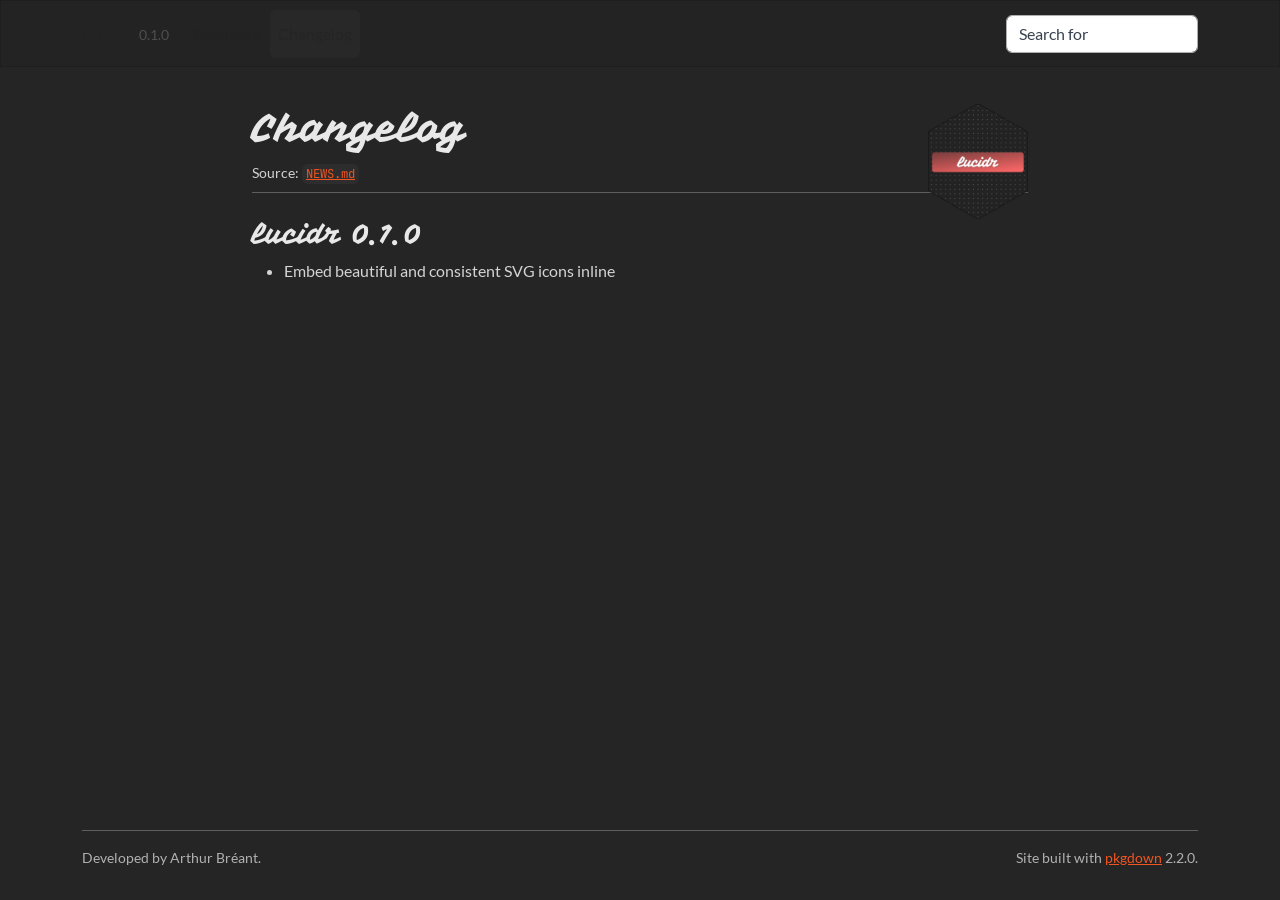
==== news/index.html @ e10d3c2a "Deploying to gh-pages from @ hyperverse-r/lucidr@a0849565ec38c1c489f0fab11efecaac413fd4c8 🚀" ====
<!DOCTYPE html>
<!-- Generated by pkgdown: do not edit by hand --><html lang="en"><head><meta http-equiv="Content-Type" content="text/html; charset=UTF-8"><meta charset="utf-8"><meta http-equiv="X-UA-Compatible" content="IE=edge"><meta name="viewport" content="width=device-width, initial-scale=1, shrink-to-fit=no"><title>Changelog • lucidr</title><script src="../deps/jquery-3.6.0/jquery-3.6.0.min.js"></script><meta name="viewport" content="width=device-width, initial-scale=1, shrink-to-fit=no"><link href="../deps/bootstrap-5.3.1/bootstrap.min.css" rel="stylesheet"><script src="../deps/bootstrap-5.3.1/bootstrap.bundle.min.js"></script><link href="../deps/Lato-0.4.10/font.css" rel="stylesheet"><link href="../deps/JetBrains_Mono-0.4.10/font.css" rel="stylesheet"><link href="../deps/Vampiro_One-0.4.10/font.css" rel="stylesheet"><link href="../deps/font-awesome-6.5.2/css/all.min.css" rel="stylesheet"><link href="../deps/font-awesome-6.5.2/css/v4-shims.min.css" rel="stylesheet"><script src="../deps/headroom-0.11.0/headroom.min.js"></script><script src="../deps/headroom-0.11.0/jQuery.headroom.min.js"></script><script src="../deps/bootstrap-toc-1.0.1/bootstrap-toc.min.js"></script><script src="../deps/clipboard.js-2.0.11/clipboard.min.js"></script><script src="../deps/search-1.0.0/autocomplete.jquery.min.js"></script><script src="../deps/search-1.0.0/fuse.min.js"></script><script src="../deps/search-1.0.0/mark.min.js"></script><!-- pkgdown --><script src="../pkgdown.js"></script><link href="../extra.css" rel="stylesheet"><meta property="og:title" content="Changelog"><meta property="og:image" content="https://hyperverse-r.github.io/lucidr/logo.png"></head><body>
    <a href="#main" class="visually-hidden-focusable">Skip to contents</a>


    <nav class="navbar navbar-expand-lg fixed-top bg-primary" data-bs-theme="dark" aria-label="Site navigation"><div class="container">

    <a class="navbar-brand me-2" href="../index.html">lucidr</a>

    <small class="nav-text text-muted me-auto" data-bs-toggle="tooltip" data-bs-placement="bottom" title="Released version">0.1.0</small>


    <button class="navbar-toggler" type="button" data-bs-toggle="collapse" data-bs-target="#navbar" aria-controls="navbar" aria-expanded="false" aria-label="Toggle navigation">
      <span class="navbar-toggler-icon"></span>
    </button>

    <div id="navbar" class="collapse navbar-collapse ms-3">
      <ul class="navbar-nav me-auto"><li class="nav-item"><a class="nav-link" href="../reference/index.html">Reference</a></li>
<li class="active nav-item"><a class="nav-link" href="../news/index.html">Changelog</a></li>
      </ul><ul class="navbar-nav"><li class="nav-item"><form class="form-inline" role="search">
 <input class="form-control" type="search" name="search-input" id="search-input" autocomplete="off" aria-label="Search site" placeholder="Search for" data-search-index="../search.json"></form></li>
      </ul></div>


  </div>
</nav><div class="container template-news">
<div class="row">
  <main id="main" class="col-md-9"><div class="page-header">
      <img src="../logo.png" class="logo" alt=""><h1>Changelog</h1>
      <small>Source: <a href="https://github.com/hyperverse-r/lucidr/blob/main/NEWS.md" class="external-link"><code>NEWS.md</code></a></small>
    </div>

    <div class="section level2">
<h2 class="pkg-version" data-toc-text="0.1.0" id="lucidr-010">lucidr 0.1.0<a class="anchor" aria-label="anchor" href="#lucidr-010"></a></h2>
<ul><li>Embed beautiful and consistent SVG icons inline</li>
</ul></div>
  </main></div>


    <footer><div class="pkgdown-footer-left">
  <p>Developed by Arthur Bréant.</p>
</div>

<div class="pkgdown-footer-right">
  <p>Site built with <a href="https://pkgdown.r-lib.org/" class="external-link">pkgdown</a> 2.2.0.</p>
</div>

    </footer></div>





  </body></html>
---- deps/Lato-0.4.10/font.css ----
/* latin-ext */
@font-face {
  font-family: 'Lato';
  font-style: normal;
  font-weight: 400;
  font-display: swap;
  src: url(S6uyw4BMUTPHjxAwXjeu.woff2) format('woff2');
  unicode-range: U+0100-02BA, U+02BD-02C5, U+02C7-02CC, U+02CE-02D7, U+02DD-02FF, U+0304, U+0308, U+0329, U+1D00-1DBF, U+1E00-1E9F, U+1EF2-1EFF, U+2020, U+20A0-20AB, U+20AD-20C0, U+2113, U+2C60-2C7F, U+A720-A7FF;
}
/* latin */
@font-face {
  font-family: 'Lato';
  font-style: normal;
  font-weight: 400;
  font-display: swap;
  src: url(S6uyw4BMUTPHjx4wXg.woff2) format('woff2');
  unicode-range: U+0000-00FF, U+0131, U+0152-0153, U+02BB-02BC, U+02C6, U+02DA, U+02DC, U+0304, U+0308, U+0329, U+2000-206F, U+20AC, U+2122, U+2191, U+2193, U+2212, U+2215, U+FEFF, U+FFFD;
}
---- deps/JetBrains_Mono-0.4.10/font.css ----
/* cyrillic-ext */
@font-face {
  font-family: 'JetBrains Mono';
  font-style: normal;
  font-weight: 400;
  font-display: swap;
  src: url(tDbY2o-flEEny0FZhsfKu5WU4zr3E_BX0PnT8RD8yKxTN1OVgaY.woff2) format('woff2');
  unicode-range: U+0460-052F, U+1C80-1C8A, U+20B4, U+2DE0-2DFF, U+A640-A69F, U+FE2E-FE2F;
}
/* cyrillic */
@font-face {
  font-family: 'JetBrains Mono';
  font-style: normal;
  font-weight: 400;
  font-display: swap;
  src: url(tDbY2o-flEEny0FZhsfKu5WU4zr3E_BX0PnT8RD8yKxTPlOVgaY.woff2) format('woff2');
  unicode-range: U+0301, U+0400-045F, U+0490-0491, U+04B0-04B1, U+2116;
}
/* greek */
@font-face {
  font-family: 'JetBrains Mono';
  font-style: normal;
  font-weight: 400;
  font-display: swap;
  src: url(tDbY2o-flEEny0FZhsfKu5WU4zr3E_BX0PnT8RD8yKxTOVOVgaY.woff2) format('woff2');
  unicode-range: U+0370-0377, U+037A-037F, U+0384-038A, U+038C, U+038E-03A1, U+03A3-03FF;
}
/* vietnamese */
@font-face {
  font-family: 'JetBrains Mono';
  font-style: normal;
  font-weight: 400;
  font-display: swap;
  src: url(tDbY2o-flEEny0FZhsfKu5WU4zr3E_BX0PnT8RD8yKxTNVOVgaY.woff2) format('woff2');
  unicode-range: U+0102-0103, U+0110-0111, U+0128-0129, U+0168-0169, U+01A0-01A1, U+01AF-01B0, U+0300-0301, U+0303-0304, U+0308-0309, U+0323, U+0329, U+1EA0-1EF9, U+20AB;
}
/* latin-ext */
@font-face {
  font-family: 'JetBrains Mono';
  font-style: normal;
  font-weight: 400;
  font-display: swap;
  src: url(tDbY2o-flEEny0FZhsfKu5WU4zr3E_BX0PnT8RD8yKxTNFOVgaY.woff2) format('woff2');
  unicode-range: U+0100-02BA, U+02BD-02C5, U+02C7-02CC, U+02CE-02D7, U+02DD-02FF, U+0304, U+0308, U+0329, U+1D00-1DBF, U+1E00-1E9F, U+1EF2-1EFF, U+2020, U+20A0-20AB, U+20AD-20C0, U+2113, U+2C60-2C7F, U+A720-A7FF;
}
/* latin */
@font-face {
  font-family: 'JetBrains Mono';
  font-style: normal;
  font-weight: 400;
  font-display: swap;
  src: url(tDbY2o-flEEny0FZhsfKu5WU4zr3E_BX0PnT8RD8yKxTOlOV.woff2) format('woff2');
  unicode-range: U+0000-00FF, U+0131, U+0152-0153, U+02BB-02BC, U+02C6, U+02DA, U+02DC, U+0304, U+0308, U+0329, U+2000-206F, U+20AC, U+2122, U+2191, U+2193, U+2212, U+2215, U+FEFF, U+FFFD;
}
---- deps/Vampiro_One-0.4.10/font.css ----
/* latin-ext */
@font-face {
  font-family: 'Vampiro One';
  font-style: normal;
  font-weight: 400;
  font-display: swap;
  src: url(gokqH6DoDl5yXvJytFsdLnquuPl4og.woff2) format('woff2');
  unicode-range: U+0100-02BA, U+02BD-02C5, U+02C7-02CC, U+02CE-02D7, U+02DD-02FF, U+0304, U+0308, U+0329, U+1D00-1DBF, U+1E00-1E9F, U+1EF2-1EFF, U+2020, U+20A0-20AB, U+20AD-20C0, U+2113, U+2C60-2C7F, U+A720-A7FF;
}
/* latin */
@font-face {
  font-family: 'Vampiro One';
  font-style: normal;
  font-weight: 400;
  font-display: swap;
  src: url(gokqH6DoDl5yXvJytFsdLnqguPk.woff2) format('woff2');
  unicode-range: U+0000-00FF, U+0131, U+0152-0153, U+02BB-02BC, U+02C6, U+02DA, U+02DC, U+0304, U+0308, U+0329, U+2000-206F, U+20AC, U+2122, U+2191, U+2193, U+2212, U+2215, U+FEFF, U+FFFD;
}
---- deps/font-awesome-6.5.2/css/v4-shims.min.css ----
/*!
 * Font Awesome Free 6.5.2 by @fontawesome - https://fontawesome.com
 * License - https://fontawesome.com/license/free (Icons: CC BY 4.0, Fonts: SIL OFL 1.1, Code: MIT License)
 * Copyright 2024 Fonticons, Inc.
 */
.fa.fa-glass:before{content:"\f000"}.fa.fa-envelope-o{font-family:"Font Awesome 6 Free";font-weight:400}.fa.fa-envelope-o:before{content:"\f0e0"}.fa.fa-star-o{font-family:"Font Awesome 6 Free";font-weight:400}.fa.fa-star-o:before{content:"\f005"}.fa.fa-close:before,.fa.fa-remove:before{content:"\f00d"}.fa.fa-gear:before{content:"\f013"}.fa.fa-trash-o{font-family:"Font Awesome 6 Free";font-weight:400}.fa.fa-trash-o:before{content:"\f2ed"}.fa.fa-home:before{content:"\f015"}.fa.fa-file-o{font-family:"Font Awesome 6 Free";font-weight:400}.fa.fa-file-o:before{content:"\f15b"}.fa.fa-clock-o{font-family:"Font Awesome 6 Free";font-weight:400}.fa.fa-clock-o:before{content:"\f017"}.fa.fa-arrow-circle-o-down{font-family:"Font Awesome 6 Free";font-weight:400}.fa.fa-arrow-circle-o-down:before{content:"\f358"}.fa.fa-arrow-circle-o-up{font-family:"Font Awesome 6 Free";font-weight:400}.fa.fa-arrow-circle-o-up:before{content:"\f35b"}.fa.fa-play-circle-o{font-family:"Font Awesome 6 Free";font-weight:400}.fa.fa-play-circle-o:before{content:"\f144"}.fa.fa-repeat:before,.fa.fa-rotate-right:before{content:"\f01e"}.fa.fa-refresh:before{content:"\f021"}.fa.fa-list-alt{font-family:"Font Awesome 6 Free";font-weight:400}.fa.fa-list-alt:before{content:"\f022"}.fa.fa-dedent:before{content:"\f03b"}.fa.fa-video-camera:before{content:"\f03d"}.fa.fa-picture-o{font-family:"Font Awesome 6 Free";font-weight:400}.fa.fa-picture-o:before{content:"\f03e"}.fa.fa-photo{font-family:"Font Awesome 6 Free";font-weight:400}.fa.fa-photo:before{content:"\f03e"}.fa.fa-image{font-family:"Font Awesome 6 Free";font-weight:400}.fa.fa-image:before{content:"\f03e"}.fa.fa-map-marker:before{content:"\f3c5"}.fa.fa-pencil-square-o{font-family:"Font Awesome 6 Free";font-weight:400}.fa.fa-pencil-square-o:before{content:"\f044"}.fa.fa-edit{font-family:"Font Awesome 6 Free";font-weight:400}.fa.fa-edit:before{content:"\f044"}.fa.fa-share-square-o:before{content:"\f14d"}.fa.fa-check-square-o{font-family:"Font Awesome 6 Free";font-weight:400}.fa.fa-check-square-o:before{content:"\f14a"}.fa.fa-arrows:before{content:"\f0b2"}.fa.fa-times-circle-o{font-family:"Font Awesome 6 Free";font-weight:400}.fa.fa-times-circle-o:before{content:"\f057"}.fa.fa-check-circle-o{font-family:"Font Awesome 6 Free";font-weight:400}.fa.fa-check-circle-o:before{content:"\f058"}.fa.fa-mail-forward:before{content:"\f064"}.fa.fa-expand:before{content:"\f424"}.fa.fa-compress:before{content:"\f422"}.fa.fa-eye,.fa.fa-eye-slash{font-family:"Font Awesome 6 Free";font-weight:400}.fa.fa-warning:before{content:"\f071"}.fa.fa-calendar:before{content:"\f073"}.fa.fa-arrows-v:before{content:"\f338"}.fa.fa-arrows-h:before{content:"\f337"}.fa.fa-bar-chart-o:before,.fa.fa-bar-chart:before{content:"\e0e3"}.fa.fa-twitter-square{font-family:"Font Awesome 6 Brands";font-weight:400}.fa.fa-twitter-square:before{content:"\f081"}.fa.fa-facebook-square{font-family:"Font Awesome 6 Brands";font-weight:400}.fa.fa-facebook-square:before{content:"\f082"}.fa.fa-gears:before{content:"\f085"}.fa.fa-thumbs-o-up{font-family:"Font Awesome 6 Free";font-weight:400}.fa.fa-thumbs-o-up:before{content:"\f164"}.fa.fa-thumbs-o-down{font-family:"Font Awesome 6 Free";font-weight:400}.fa.fa-thumbs-o-down:before{content:"\f165"}.fa.fa-heart-o{font-family:"Font Awesome 6 Free";font-weight:400}.fa.fa-heart-o:before{content:"\f004"}.fa.fa-sign-out:before{content:"\f2f5"}.fa.fa-linkedin-square{font-family:"Font Awesome 6 Brands";font-weight:400}.fa.fa-linkedin-square:before{content:"\f08c"}.fa.fa-thumb-tack:before{content:"\f08d"}.fa.fa-external-link:before{content:"\f35d"}.fa.fa-sign-in:before{content:"\f2f6"}.fa.fa-github-square{font-family:"Font Awesome 6 Brands";font-weight:400}.fa.fa-github-square:before{content:"\f092"}.fa.fa-lemon-o{font-family:"Font Awesome 6 Free";font-weight:400}.fa.fa-lemon-o:before{content:"\f094"}.fa.fa-square-o{font-family:"Font Awesome 6 Free";font-weight:400}.fa.fa-square-o:before{content:"\f0c8"}.fa.fa-bookmark-o{font-family:"Font Awesome 6 Free";font-weight:400}.fa.fa-bookmark-o:before{content:"\f02e"}.fa.fa-facebook,.fa.fa-twitter{font-family:"Font Awesome 6 Brands";font-weight:400}.fa.fa-facebook:before{content:"\f39e"}.fa.fa-facebook-f{font-family:"Font Awesome 6 Brands";font-weight:400}.fa.fa-facebook-f:before{content:"\f39e"}.fa.fa-github{font-family:"Font Awesome 6 Brands";font-weight:400}.fa.fa-credit-card{font-family:"Font Awesome 6 Free";font-weight:400}.fa.fa-feed:before{content:"\f09e"}.fa.fa-hdd-o{font-family:"Font Awesome 6 Free";font-weight:400}.fa.fa-hdd-o:before{content:"\f0a0"}.fa.fa-hand-o-right{font-family:"Font Awesome 6 Free";font-weight:400}.fa.fa-hand-o-right:before{content:"\f0a4"}.fa.fa-hand-o-left{font-family:"Font Awesome 6 Free";font-weight:400}.fa.fa-hand-o-left:before{content:"\f0a5"}.fa.fa-hand-o-up{font-family:"Font Awesome 6 Free";font-weight:400}.fa.fa-hand-o-up:before{content:"\f0a6"}.fa.fa-hand-o-down{font-family:"Font Awesome 6 Free";font-weight:400}.fa.fa-hand-o-down:before{content:"\f0a7"}.fa.fa-globe:before{content:"\f57d"}.fa.fa-tasks:before{content:"\f828"}.fa.fa-arrows-alt:before{content:"\f31e"}.fa.fa-group:before{content:"\f0c0"}.fa.fa-chain:before{content:"\f0c1"}.fa.fa-cut:before{content:"\f0c4"}.fa.fa-files-o{font-family:"Font Awesome 6 Free";font-weight:400}.fa.fa-files-o:before{content:"\f0c5"}.fa.fa-floppy-o{font-family:"Font Awesome 6 Free";font-weight:400}.fa.fa-floppy-o:before{content:"\f0c7"}.fa.fa-save{font-family:"Font Awesome 6 Free";font-weight:400}.fa.fa-save:before{content:"\f0c7"}.fa.fa-navicon:before,.fa.fa-reorder:before{content:"\f0c9"}.fa.fa-magic:before{content:"\e2ca"}.fa.fa-pinterest,.fa.fa-pinterest-square{font-family:"Font Awesome 6 Brands";font-weight:400}.fa.fa-pinterest-square:before{content:"\f0d3"}.fa.fa-google-plus-square{font-family:"Font Awesome 6 Brands";font-weight:400}.fa.fa-google-plus-square:before{content:"\f0d4"}.fa.fa-google-plus{font-family:"Font Awesome 6 Brands";font-weight:400}.fa.fa-google-plus:before{content:"\f0d5"}.fa.fa-money:before{content:"\f3d1"}.fa.fa-unsorted:before{content:"\f0dc"}.fa.fa-sort-desc:before{content:"\f0dd"}.fa.fa-sort-asc:before{content:"\f0de"}.fa.fa-linkedin{font-family:"Font Awesome 6 Brands";font-weight:400}.fa.fa-linkedin:before{content:"\f0e1"}.fa.fa-rotate-left:before{content:"\f0e2"}.fa.fa-legal:before{content:"\f0e3"}.fa.fa-dashboard:before,.fa.fa-tachometer:before{content:"\f625"}.fa.fa-comment-o{font-family:"Font Awesome 6 Free";font-weight:400}.fa.fa-comment-o:before{content:"\f075"}.fa.fa-comments-o{font-family:"Font Awesome 6 Free";font-weight:400}.fa.fa-comments-o:before{content:"\f086"}.fa.fa-flash:before{content:"\f0e7"}.fa.fa-clipboard:before{content:"\f0ea"}.fa.fa-lightbulb-o{font-family:"Font Awesome 6 Free";font-weight:400}.fa.fa-lightbulb-o:before{content:"\f0eb"}.fa.fa-exchange:before{content:"\f362"}.fa.fa-cloud-download:before{content:"\f0ed"}.fa.fa-cloud-upload:before{content:"\f0ee"}.fa.fa-bell-o{font-family:"Font Awesome 6 Free";font-weight:400}.fa.fa-bell-o:before{content:"\f0f3"}.fa.fa-cutlery:before{content:"\f2e7"}.fa.fa-file-text-o{font-family:"Font Awesome 6 Free";font-weight:400}.fa.fa-file-text-o:before{content:"\f15c"}.fa.fa-building-o{font-family:"Font Awesome 6 Free";font-weight:400}.fa.fa-building-o:before{content:"\f1ad"}.fa.fa-hospital-o{font-family:"Font Awesome 6 Free";font-weight:400}.fa.fa-hospital-o:before{content:"\f0f8"}.fa.fa-tablet:before{content:"\f3fa"}.fa.fa-mobile-phone:before,.fa.fa-mobile:before{content:"\f3cd"}.fa.fa-circle-o{font-family:"Font Awesome 6 Free";font-weight:400}.fa.fa-circle-o:before{content:"\f111"}.fa.fa-mail-reply:before{content:"\f3e5"}.fa.fa-github-alt{font-family:"Font Awesome 6 Brands";font-weight:400}.fa.fa-folder-o{font-family:"Font Awesome 6 Free";font-weight:400}.fa.fa-folder-o:before{content:"\f07b"}.fa.fa-folder-open-o{font-family:"Font Awesome 6 Free";font-weight:400}.fa.fa-folder-open-o:before{content:"\f07c"}.fa.fa-smile-o{font-family:"Font Awesome 6 Free";font-weight:400}.fa.fa-smile-o:before{content:"\f118"}.fa.fa-frown-o{font-family:"Font Awesome 6 Free";font-weight:400}.fa.fa-frown-o:before{content:"\f119"}.fa.fa-meh-o{font-family:"Font Awesome 6 Free";font-weight:400}.fa.fa-meh-o:before{content:"\f11a"}.fa.fa-keyboard-o{font-family:"Font Awesome 6 Free";font-weight:400}.fa.fa-keyboard-o:before{content:"\f11c"}.fa.fa-flag-o{font-family:"Font Awesome 6 Free";font-weight:400}.fa.fa-flag-o:before{content:"\f024"}.fa.fa-mail-reply-all:before{content:"\f122"}.fa.fa-star-half-o{font-family:"Font Awesome 6 Free";font-weight:400}.fa.fa-star-half-o:before{content:"\f5c0"}.fa.fa-star-half-empty{font-family:"Font Awesome 6 Free";font-weight:400}.fa.fa-star-half-empty:before{content:"\f5c0"}.fa.fa-star-half-full{font-family:"Font Awesome 6 Free";font-weight:400}.fa.fa-star-half-full:before{content:"\f5c0"}.fa.fa-code-fork:before{content:"\f126"}.fa.fa-chain-broken:before,.fa.fa-unlink:before{content:"\f127"}.fa.fa-calendar-o{font-family:"Font Awesome 6 Free";font-weight:400}.fa.fa-calendar-o:before{content:"\f133"}.fa.fa-css3,.fa.fa-html5,.fa.fa-maxcdn{font-family:"Font Awesome 6 Brands";font-weight:400}.fa.fa-unlock-alt:before{content:"\f09c"}.fa.fa-minus-square-o{font-family:"Font Awesome 6 Free";font-weight:400}.fa.fa-minus-square-o:before{content:"\f146"}.fa.fa-level-up:before{content:"\f3bf"}.fa.fa-level-down:before{content:"\f3be"}.fa.fa-pencil-square:before{content:"\f14b"}.fa.fa-external-link-square:before{content:"\f360"}.fa.fa-compass{font-family:"Font Awesome 6 Free";font-weight:400}.fa.fa-caret-square-o-down{font-family:"Font Awesome 6 Free";font-weight:400}.fa.fa-caret-square-o-down:before{content:"\f150"}.fa.fa-toggle-down{font-family:"Font Awesome 6 Free";font-weight:400}.fa.fa-toggle-down:before{content:"\f150"}.fa.fa-caret-square-o-up{font-family:"Font Awesome 6 Free";font-weight:400}.fa.fa-caret-square-o-up:before{content:"\f151"}.fa.fa-toggle-up{font-family:"Font Awesome 6 Free";font-weight:400}.fa.fa-toggle-up:before{content:"\f151"}.fa.fa-caret-square-o-right{font-family:"Font Awesome 6 Free";font-weight:400}.fa.fa-caret-square-o-right:before{content:"\f152"}.fa.fa-toggle-right{font-family:"Font Awesome 6 Free";font-weight:400}.fa.fa-toggle-right:before{content:"\f152"}.fa.fa-eur:before,.fa.fa-euro:before{content:"\f153"}.fa.fa-gbp:before{content:"\f154"}.fa.fa-dollar:before,.fa.fa-usd:before{content:"\24"}.fa.fa-inr:before,.fa.fa-rupee:before{content:"\e1bc"}.fa.fa-cny:before,.fa.fa-jpy:before,.fa.fa-rmb:before,.fa.fa-yen:before{content:"\f157"}.fa.fa-rouble:before,.fa.fa-rub:before,.fa.fa-ruble:before{content:"\f158"}.fa.fa-krw:before,.fa.fa-won:before{content:"\f159"}.fa.fa-bitcoin,.fa.fa-btc{font-family:"Font Awesome 6 Brands";font-weight:400}.fa.fa-bitcoin:before{content:"\f15a"}.fa.fa-file-text:before{content:"\f15c"}.fa.fa-sort-alpha-asc:before{content:"\f15d"}.fa.fa-sort-alpha-desc:before{content:"\f881"}.fa.fa-sort-amount-asc:before{content:"\f884"}.fa.fa-sort-amount-desc:before{content:"\f160"}.fa.fa-sort-numeric-asc:before{content:"\f162"}.fa.fa-sort-numeric-desc:before{content:"\f886"}.fa.fa-youtube-square{font-family:"Font Awesome 6 Brands";font-weight:400}.fa.fa-youtube-square:before{content:"\f431"}.fa.fa-xing,.fa.fa-xing-square,.fa.fa-youtube{font-family:"Font Awesome 6 Brands";font-weight:400}.fa.fa-xing-square:before{content:"\f169"}.fa.fa-youtube-play{font-family:"Font Awesome 6 Brands";font-weight:400}.fa.fa-youtube-play:before{content:"\f167"}.fa.fa-adn,.fa.fa-bitbucket,.fa.fa-bitbucket-square,.fa.fa-dropbox,.fa.fa-flickr,.fa.fa-instagram,.fa.fa-stack-overflow{font-family:"Font Awesome 6 Brands";font-weight:400}.fa.fa-bitbucket-square:before{content:"\f171"}.fa.fa-tumblr,.fa.fa-tumblr-square{font-family:"Font Awesome 6 Brands";font-weight:400}.fa.fa-tumblr-square:before{content:"\f174"}.fa.fa-long-arrow-down:before{content:"\f309"}.fa.fa-long-arrow-up:before{content:"\f30c"}.fa.fa-long-arrow-left:before{content:"\f30a"}.fa.fa-long-arrow-right:before{content:"\f30b"}.fa.fa-android,.fa.fa-apple,.fa.fa-dribbble,.fa.fa-foursquare,.fa.fa-gittip,.fa.fa-gratipay,.fa.fa-linux,.fa.fa-skype,.fa.fa-trello,.fa.fa-windows{font-family:"Font Awesome 6 Brands";font-weight:400}.fa.fa-gittip:before{content:"\f184"}.fa.fa-sun-o{font-family:"Font Awesome 6 Free";font-weight:400}.fa.fa-sun-o:before{content:"\f185"}.fa.fa-moon-o{font-family:"Font Awesome 6 Free";font-weight:400}.fa.fa-moon-o:before{content:"\f186"}.fa.fa-pagelines,.fa.fa-renren,.fa.fa-stack-exchange,.fa.fa-vk,.fa.fa-weibo{font-family:"Font Awesome 6 Brands";font-weight:400}.fa.fa-arrow-circle-o-right{font-family:"Font Awesome 6 Free";font-weight:400}.fa.fa-arrow-circle-o-right:before{content:"\f35a"}.fa.fa-arrow-circle-o-left{font-family:"Font Awesome 6 Free";font-weight:400}.fa.fa-arrow-circle-o-left:before{content:"\f359"}.fa.fa-caret-square-o-left{font-family:"Font Awesome 6 Free";font-weight:400}.fa.fa-caret-square-o-left:before{content:"\f191"}.fa.fa-toggle-left{font-family:"Font Awesome 6 Free";font-weight:400}.fa.fa-toggle-left:before{content:"\f191"}.fa.fa-dot-circle-o{font-family:"Font Awesome 6 Free";font-weight:400}.fa.fa-dot-circle-o:before{content:"\f192"}.fa.fa-vimeo-square{font-family:"Font Awesome 6 Brands";font-weight:400}.fa.fa-vimeo-square:before{content:"\f194"}.fa.fa-try:before,.fa.fa-turkish-lira:before{content:"\e2bb"}.fa.fa-plus-square-o{font-family:"Font Awesome 6 Free";font-weight:400}.fa.fa-plus-square-o:before{content:"\f0fe"}.fa.fa-openid,.fa.fa-slack,.fa.fa-wordpress{font-family:"Font Awesome 6 Brands";font-weight:400}.fa.fa-bank:before,.fa.fa-institution:before{content:"\f19c"}.fa.fa-mortar-board:before{content:"\f19d"}.fa.fa-google,.fa.fa-reddit,.fa.fa-reddit-square,.fa.fa-yahoo{font-family:"Font Awesome 6 Brands";font-weight:400}.fa.fa-reddit-square:before{content:"\f1a2"}.fa.fa-behance,.fa.fa-behance-square,.fa.fa-delicious,.fa.fa-digg,.fa.fa-drupal,.fa.fa-joomla,.fa.fa-pied-piper-alt,.fa.fa-pied-piper-pp,.fa.fa-stumbleupon,.fa.fa-stumbleupon-circle{font-family:"Font Awesome 6 Brands";font-weight:400}.fa.fa-behance-square:before{content:"\f1b5"}.fa.fa-steam,.fa.fa-steam-square{font-family:"Font Awesome 6 Brands";font-weight:400}.fa.fa-steam-square:before{content:"\f1b7"}.fa.fa-automobile:before{content:"\f1b9"}.fa.fa-cab:before{content:"\f1ba"}.fa.fa-deviantart,.fa.fa-soundcloud,.fa.fa-spotify{font-family:"Font Awesome 6 Brands";font-weight:400}.fa.fa-file-pdf-o{font-family:"Font Awesome 6 Free";font-weight:400}.fa.fa-file-pdf-o:before{content:"\f1c1"}.fa.fa-file-word-o{font-family:"Font Awesome 6 Free";font-weight:400}.fa.fa-file-word-o:before{content:"\f1c2"}.fa.fa-file-excel-o{font-family:"Font Awesome 6 Free";font-weight:400}.fa.fa-file-excel-o:before{content:"\f1c3"}.fa.fa-file-powerpoint-o{font-family:"Font Awesome 6 Free";font-weight:400}.fa.fa-file-powerpoint-o:before{content:"\f1c4"}.fa.fa-file-image-o{font-family:"Font Awesome 6 Free";font-weight:400}.fa.fa-file-image-o:before{content:"\f1c5"}.fa.fa-file-photo-o{font-family:"Font Awesome 6 Free";font-weight:400}.fa.fa-file-photo-o:before{content:"\f1c5"}.fa.fa-file-picture-o{font-family:"Font Awesome 6 Free";font-weight:400}.fa.fa-file-picture-o:before{content:"\f1c5"}.fa.fa-file-archive-o{font-family:"Font Awesome 6 Free";font-weight:400}.fa.fa-file-archive-o:before{content:"\f1c6"}.fa.fa-file-zip-o{font-family:"Font Awesome 6 Free";font-weight:400}.fa.fa-file-zip-o:before{content:"\f1c6"}.fa.fa-file-audio-o{font-family:"Font Awesome 6 Free";font-weight:400}.fa.fa-file-audio-o:before{content:"\f1c7"}.fa.fa-file-sound-o{font-family:"Font Awesome 6 Free";font-weight:400}.fa.fa-file-sound-o:before{content:"\f1c7"}.fa.fa-file-video-o{font-family:"Font Awesome 6 Free";font-weight:400}.fa.fa-file-video-o:before{content:"\f1c8"}.fa.fa-file-movie-o{font-family:"Font Awesome 6 Free";font-weight:400}.fa.fa-file-movie-o:before{content:"\f1c8"}.fa.fa-file-code-o{font-family:"Font Awesome 6 Free";font-weight:400}.fa.fa-file-code-o:before{content:"\f1c9"}.fa.fa-codepen,.fa.fa-jsfiddle,.fa.fa-vine{font-family:"Font Awesome 6 Brands";font-weight:400}.fa.fa-life-bouy:before,.fa.fa-life-buoy:before,.fa.fa-life-saver:before,.fa.fa-support:before{content:"\f1cd"}.fa.fa-circle-o-notch:before{content:"\f1ce"}.fa.fa-ra,.fa.fa-rebel{font-family:"Font Awesome 6 Brands";font-weight:400}.fa.fa-ra:before{content:"\f1d0"}.fa.fa-resistance{font-family:"Font Awesome 6 Brands";font-weight:400}.fa.fa-resistance:before{content:"\f1d0"}.fa.fa-empire,.fa.fa-ge{font-family:"Font Awesome 6 Brands";font-weight:400}.fa.fa-ge:before{content:"\f1d1"}.fa.fa-git-square{font-family:"Font Awesome 6 Brands";font-weight:400}.fa.fa-git-square:before{content:"\f1d2"}.fa.fa-git,.fa.fa-hacker-news,.fa.fa-y-combinator-square{font-family:"Font Awesome 6 Brands";font-weight:400}.fa.fa-y-combinator-square:before{content:"\f1d4"}.fa.fa-yc-square{font-family:"Font Awesome 6 Brands";font-weight:400}.fa.fa-yc-square:before{content:"\f1d4"}.fa.fa-qq,.fa.fa-tencent-weibo,.fa.fa-wechat,.fa.fa-weixin{font-family:"Font Awesome 6 Brands";font-weight:400}.fa.fa-wechat:before{content:"\f1d7"}.fa.fa-send:before{content:"\f1d8"}.fa.fa-paper-plane-o{font-family:"Font Awesome 6 Free";font-weight:400}.fa.fa-paper-plane-o:before{content:"\f1d8"}.fa.fa-send-o{font-family:"Font Awesome 6 Free";font-weight:400}.fa.fa-send-o:before{content:"\f1d8"}.fa.fa-circle-thin{font-family:"Font Awesome 6 Free";font-weight:400}.fa.fa-circle-thin:before{content:"\f111"}.fa.fa-header:before{content:"\f1dc"}.fa.fa-futbol-o{font-family:"Font Awesome 6 Free";font-weight:400}.fa.fa-futbol-o:before{content:"\f1e3"}.fa.fa-soccer-ball-o{font-family:"Font Awesome 6 Free";font-weight:400}.fa.fa-soccer-ball-o:before{content:"\f1e3"}.fa.fa-slideshare,.fa.fa-twitch,.fa.fa-yelp{font-family:"Font Awesome 6 Brands";font-weight:400}.fa.fa-newspaper-o{font-family:"Font Awesome 6 Free";font-weight:400}.fa.fa-newspaper-o:before{content:"\f1ea"}.fa.fa-cc-amex,.fa.fa-cc-discover,.fa.fa-cc-mastercard,.fa.fa-cc-paypal,.fa.fa-cc-stripe,.fa.fa-cc-visa,.fa.fa-google-wallet,.fa.fa-paypal{font-family:"Font Awesome 6 Brands";font-weight:400}.fa.fa-bell-slash-o{font-family:"Font Awesome 6 Free";font-weight:400}.fa.fa-bell-slash-o:before{content:"\f1f6"}.fa.fa-trash:before{content:"\f2ed"}.fa.fa-copyright{font-family:"Font Awesome 6 Free";font-weight:400}.fa.fa-eyedropper:before{content:"\f1fb"}.fa.fa-area-chart:before{content:"\f1fe"}.fa.fa-pie-chart:before{content:"\f200"}.fa.fa-line-chart:before{content:"\f201"}.fa.fa-lastfm,.fa.fa-lastfm-square{font-family:"Font Awesome 6 Brands";font-weight:400}.fa.fa-lastfm-square:before{content:"\f203"}.fa.fa-angellist,.fa.fa-ioxhost{font-family:"Font Awesome 6 Brands";font-weight:400}.fa.fa-cc{font-family:"Font Awesome 6 Free";font-weight:400}.fa.fa-cc:before{content:"\f20a"}.fa.fa-ils:before,.fa.fa-shekel:before,.fa.fa-sheqel:before{content:"\f20b"}.fa.fa-buysellads,.fa.fa-connectdevelop,.fa.fa-dashcube,.fa.fa-forumbee,.fa.fa-leanpub,.fa.fa-sellsy,.fa.fa-shirtsinbulk,.fa.fa-simplybuilt,.fa.fa-skyatlas{font-family:"Font Awesome 6 Brands";font-weight:400}.fa.fa-diamond{font-family:"Font Awesome 6 Free";font-weight:400}.fa.fa-diamond:before{content:"\f3a5"}.fa.fa-intersex:before,.fa.fa-transgender:before{content:"\f224"}.fa.fa-transgender-alt:before{content:"\f225"}.fa.fa-facebook-official{font-family:"Font Awesome 6 Brands";font-weight:400}.fa.fa-facebook-official:before{content:"\f09a"}.fa.fa-pinterest-p,.fa.fa-whatsapp{font-family:"Font Awesome 6 Brands";font-weight:400}.fa.fa-hotel:before{content:"\f236"}.fa.fa-medium,.fa.fa-viacoin,.fa.fa-y-combinator,.fa.fa-yc{font-family:"Font Awesome 6 Brands";font-weight:400}.fa.fa-yc:before{content:"\f23b"}.fa.fa-expeditedssl,.fa.fa-opencart,.fa.fa-optin-monster{font-family:"Font Awesome 6 Brands";font-weight:400}.fa.fa-battery-4:before,.fa.fa-battery:before{content:"\f240"}.fa.fa-battery-3:before{content:"\f241"}.fa.fa-battery-2:before{content:"\f242"}.fa.fa-battery-1:before{content:"\f243"}.fa.fa-battery-0:before{content:"\f244"}.fa.fa-object-group,.fa.fa-object-ungroup,.fa.fa-sticky-note-o{font-family:"Font Awesome 6 Free";font-weight:400}.fa.fa-sticky-note-o:before{content:"\f249"}.fa.fa-cc-diners-club,.fa.fa-cc-jcb{font-family:"Font Awesome 6 Brands";font-weight:400}.fa.fa-clone{font-family:"Font Awesome 6 Free";font-weight:400}.fa.fa-hourglass-o:before{content:"\f254"}.fa.fa-hourglass-1:before{content:"\f251"}.fa.fa-hourglass-2:before{content:"\f252"}.fa.fa-hourglass-3:before{content:"\f253"}.fa.fa-hand-rock-o{font-family:"Font Awesome 6 Free";font-weight:400}.fa.fa-hand-rock-o:before{content:"\f255"}.fa.fa-hand-grab-o{font-family:"Font Awesome 6 Free";font-weight:400}.fa.fa-hand-grab-o:before{content:"\f255"}.fa.fa-hand-paper-o{font-family:"Font Awesome 6 Free";font-weight:400}.fa.fa-hand-paper-o:before{content:"\f256"}.fa.fa-hand-stop-o{font-family:"Font Awesome 6 Free";font-weight:400}.fa.fa-hand-stop-o:before{content:"\f256"}.fa.fa-hand-scissors-o{font-family:"Font Awesome 6 Free";font-weight:400}.fa.fa-hand-scissors-o:before{content:"\f257"}.fa.fa-hand-lizard-o{font-family:"Font Awesome 6 Free";font-weight:400}.fa.fa-hand-lizard-o:before{content:"\f258"}.fa.fa-hand-spock-o{font-family:"Font Awesome 6 Free";font-weight:400}.fa.fa-hand-spock-o:before{content:"\f259"}.fa.fa-hand-pointer-o{font-family:"Font Awesome 6 Free";font-weight:400}.fa.fa-hand-pointer-o:before{content:"\f25a"}.fa.fa-hand-peace-o{font-family:"Font Awesome 6 Free";font-weight:400}.fa.fa-hand-peace-o:before{content:"\f25b"}.fa.fa-registered{font-family:"Font Awesome 6 Free";font-weight:400}.fa.fa-creative-commons,.fa.fa-gg,.fa.fa-gg-circle,.fa.fa-odnoklassniki,.fa.fa-odnoklassniki-square{font-family:"Font Awesome 6 Brands";font-weight:400}.fa.fa-odnoklassniki-square:before{content:"\f264"}.fa.fa-chrome,.fa.fa-firefox,.fa.fa-get-pocket,.fa.fa-internet-explorer,.fa.fa-opera,.fa.fa-safari,.fa.fa-wikipedia-w{font-family:"Font Awesome 6 Brands";font-weight:400}.fa.fa-television:before{content:"\f26c"}.fa.fa-500px,.fa.fa-amazon,.fa.fa-contao{font-family:"Font Awesome 6 Brands";font-weight:400}.fa.fa-calendar-plus-o{font-family:"Font Awesome 6 Free";font-weight:400}.fa.fa-calendar-plus-o:before{content:"\f271"}.fa.fa-calendar-minus-o{font-family:"Font Awesome 6 Free";font-weight:400}.fa.fa-calendar-minus-o:before{content:"\f272"}.fa.fa-calendar-times-o{font-family:"Font Awesome 6 Free";font-weight:400}.fa.fa-calendar-times-o:before{content:"\f273"}.fa.fa-calendar-check-o{font-family:"Font Awesome 6 Free";font-weight:400}.fa.fa-calendar-check-o:before{content:"\f274"}.fa.fa-map-o{font-family:"Font Awesome 6 Free";font-weight:400}.fa.fa-map-o:before{content:"\f279"}.fa.fa-commenting:before{content:"\f4ad"}.fa.fa-commenting-o{font-family:"Font Awesome 6 Free";font-weight:400}.fa.fa-commenting-o:before{content:"\f4ad"}.fa.fa-houzz,.fa.fa-vimeo{font-family:"Font Awesome 6 Brands";font-weight:400}.fa.fa-vimeo:before{content:"\f27d"}.fa.fa-black-tie,.fa.fa-edge,.fa.fa-fonticons,.fa.fa-reddit-alien{font-family:"Font Awesome 6 Brands";font-weight:400}.fa.fa-credit-card-alt:before{content:"\f09d"}.fa.fa-codiepie,.fa.fa-fort-awesome,.fa.fa-mixcloud,.fa.fa-modx,.fa.fa-product-hunt,.fa.fa-scribd,.fa.fa-usb{font-family:"Font Awesome 6 Brands";font-weight:400}.fa.fa-pause-circle-o{font-family:"Font Awesome 6 Free";font-weight:400}.fa.fa-pause-circle-o:before{content:"\f28b"}.fa.fa-stop-circle-o{font-family:"Font Awesome 6 Free";font-weight:400}.fa.fa-stop-circle-o:before{content:"\f28d"}.fa.fa-bluetooth,.fa.fa-bluetooth-b,.fa.fa-envira,.fa.fa-gitlab,.fa.fa-wheelchair-alt,.fa.fa-wpbeginner,.fa.fa-wpforms{font-family:"Font Awesome 6 Brands";font-weight:400}.fa.fa-wheelchair-alt:before{content:"\f368"}.fa.fa-question-circle-o{font-family:"Font Awesome 6 Free";font-weight:400}.fa.fa-question-circle-o:before{content:"\f059"}.fa.fa-volume-control-phone:before{content:"\f2a0"}.fa.fa-asl-interpreting:before{content:"\f2a3"}.fa.fa-deafness:before,.fa.fa-hard-of-hearing:before{content:"\f2a4"}.fa.fa-glide,.fa.fa-glide-g{font-family:"Font Awesome 6 Brands";font-weight:400}.fa.fa-signing:before{content:"\f2a7"}.fa.fa-viadeo,.fa.fa-viadeo-square{font-family:"Font Awesome 6 Brands";font-weight:400}.fa.fa-viadeo-square:before{content:"\f2aa"}.fa.fa-snapchat,.fa.fa-snapchat-ghost{font-family:"Font Awesome 6 Brands";font-weight:400}.fa.fa-snapchat-ghost:before{content:"\f2ab"}.fa.fa-snapchat-square{font-family:"Font Awesome 6 Brands";font-weight:400}.fa.fa-snapchat-square:before{content:"\f2ad"}.fa.fa-first-order,.fa.fa-google-plus-official,.fa.fa-pied-piper,.fa.fa-themeisle,.fa.fa-yoast{font-family:"Font Awesome 6 Brands";font-weight:400}.fa.fa-google-plus-official:before{content:"\f2b3"}.fa.fa-google-plus-circle{font-family:"Font Awesome 6 Brands";font-weight:400}.fa.fa-google-plus-circle:before{content:"\f2b3"}.fa.fa-fa,.fa.fa-font-awesome{font-family:"Font Awesome 6 Brands";font-weight:400}.fa.fa-fa:before{content:"\f2b4"}.fa.fa-handshake-o{font-family:"Font Awesome 6 Free";font-weight:400}.fa.fa-handshake-o:before{content:"\f2b5"}.fa.fa-envelope-open-o{font-family:"Font Awesome 6 Free";font-weight:400}.fa.fa-envelope-open-o:before{content:"\f2b6"}.fa.fa-linode{font-family:"Font Awesome 6 Brands";font-weight:400}.fa.fa-address-book-o{font-family:"Font Awesome 6 Free";font-weight:400}.fa.fa-address-book-o:before{content:"\f2b9"}.fa.fa-vcard:before{content:"\f2bb"}.fa.fa-address-card-o{font-family:"Font Awesome 6 Free";font-weight:400}.fa.fa-address-card-o:before{content:"\f2bb"}.fa.fa-vcard-o{font-family:"Font Awesome 6 Free";font-weight:400}.fa.fa-vcard-o:before{content:"\f2bb"}.fa.fa-user-circle-o{font-family:"Font Awesome 6 Free";font-weight:400}.fa.fa-user-circle-o:before{content:"\f2bd"}.fa.fa-user-o{font-family:"Font Awesome 6 Free";font-weight:400}.fa.fa-user-o:before{content:"\f007"}.fa.fa-id-badge{font-family:"Font Awesome 6 Free";font-weight:400}.fa.fa-drivers-license:before{content:"\f2c2"}.fa.fa-id-card-o{font-family:"Font Awesome 6 Free";font-weight:400}.fa.fa-id-card-o:before{content:"\f2c2"}.fa.fa-drivers-license-o{font-family:"Font Awesome 6 Free";font-weight:400}.fa.fa-drivers-license-o:before{content:"\f2c2"}.fa.fa-free-code-camp,.fa.fa-quora,.fa.fa-telegram{font-family:"Font Awesome 6 Brands";font-weight:400}.fa.fa-thermometer-4:before,.fa.fa-thermometer:before{content:"\f2c7"}.fa.fa-thermometer-3:before{content:"\f2c8"}.fa.fa-thermometer-2:before{content:"\f2c9"}.fa.fa-thermometer-1:before{content:"\f2ca"}.fa.fa-thermometer-0:before{content:"\f2cb"}.fa.fa-bathtub:before,.fa.fa-s15:before{content:"\f2cd"}.fa.fa-window-maximize,.fa.fa-window-restore{font-family:"Font Awesome 6 Free";font-weight:400}.fa.fa-times-rectangle:before{content:"\f410"}.fa.fa-window-close-o{font-family:"Font Awesome 6 Free";font-weight:400}.fa.fa-window-close-o:before{content:"\f410"}.fa.fa-times-rectangle-o{font-family:"Font Awesome 6 Free";font-weight:400}.fa.fa-times-rectangle-o:before{content:"\f410"}.fa.fa-bandcamp,.fa.fa-eercast,.fa.fa-etsy,.fa.fa-grav,.fa.fa-imdb,.fa.fa-ravelry{font-family:"Font Awesome 6 Brands";font-weight:400}.fa.fa-eercast:before{content:"\f2da"}.fa.fa-snowflake-o{font-family:"Font Awesome 6 Free";font-weight:400}.fa.fa-snowflake-o:before{content:"\f2dc"}.fa.fa-meetup,.fa.fa-superpowers,.fa.fa-wpexplorer{font-family:"Font Awesome 6 Brands";font-weight:400}
---- extra.css ----
.navbar .form-control {
  background-color: #ffffff;
  color: #38424f;
}

.navbar .form-control::placeholder {
  color: var(--bs-primary-rgb);
}

.navbar .nav-item .nav-link:hover {
  background: RGBA(var(--bs-body-color-rgb), 0.1);
}

.text-danger {
  color: #fa7ae7 !important;
  background-color: #38424f;
}
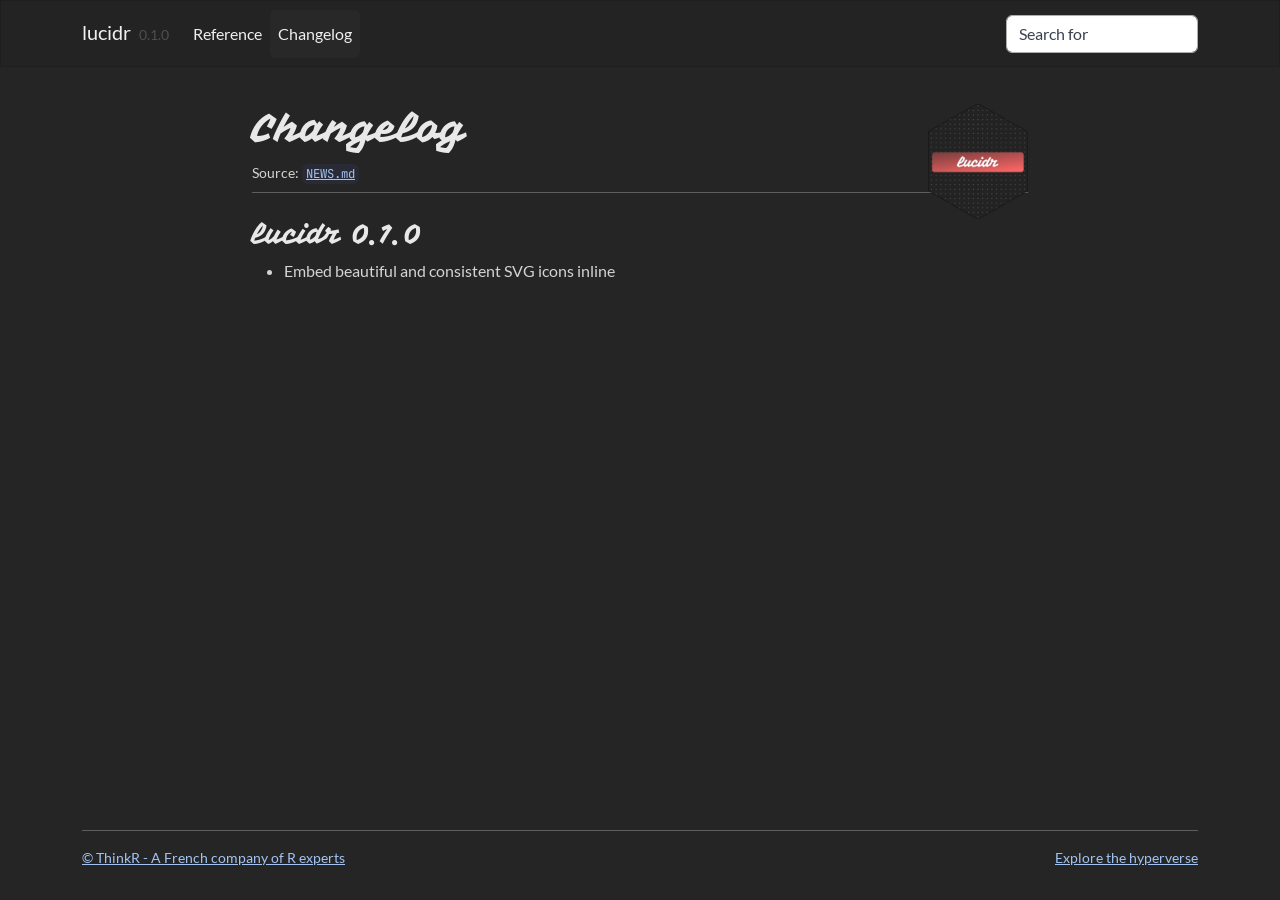
==== commit 0a3a85e2: "Deploying to gh-pages from @ hyperverse-r/lucidr@ab405282f2ac0a27517bca88668ef0599ef8194c 🚀" ====
--- a/news/index.html
+++ b/news/index.html
@@ -1,5 +1,5 @@
 <!DOCTYPE html>
-<!-- Generated by pkgdown: do not edit by hand --><html lang="en"><head><meta http-equiv="Content-Type" content="text/html; charset=UTF-8"><meta charset="utf-8"><meta http-equiv="X-UA-Compatible" content="IE=edge"><meta name="viewport" content="width=device-width, initial-scale=1, shrink-to-fit=no"><title>Changelog • lucidr</title><script src="../deps/jquery-3.6.0/jquery-3.6.0.min.js"></script><meta name="viewport" content="width=device-width, initial-scale=1, shrink-to-fit=no"><link href="../deps/bootstrap-5.3.1/bootstrap.min.css" rel="stylesheet"><script src="../deps/bootstrap-5.3.1/bootstrap.bundle.min.js"></script><link href="../deps/Lato-0.4.10/font.css" rel="stylesheet"><link href="../deps/JetBrains_Mono-0.4.10/font.css" rel="stylesheet"><link href="../deps/Vampiro_One-0.4.10/font.css" rel="stylesheet"><link href="../deps/font-awesome-6.5.2/css/all.min.css" rel="stylesheet"><link href="../deps/font-awesome-6.5.2/css/v4-shims.min.css" rel="stylesheet"><script src="../deps/headroom-0.11.0/headroom.min.js"></script><script src="../deps/headroom-0.11.0/jQuery.headroom.min.js"></script><script src="../deps/bootstrap-toc-1.0.1/bootstrap-toc.min.js"></script><script src="../deps/clipboard.js-2.0.11/clipboard.min.js"></script><script src="../deps/search-1.0.0/autocomplete.jquery.min.js"></script><script src="../deps/search-1.0.0/fuse.min.js"></script><script src="../deps/search-1.0.0/mark.min.js"></script><!-- pkgdown --><script src="../pkgdown.js"></script><link href="../extra.css" rel="stylesheet"><meta property="og:title" content="Changelog"><meta property="og:image" content="https://hyperverse-r.github.io/lucidr/logo.png"></head><body>
+<!-- Generated by pkgdown: do not edit by hand --><html lang="en"><head><meta http-equiv="Content-Type" content="text/html; charset=UTF-8"><meta charset="utf-8"><meta http-equiv="X-UA-Compatible" content="IE=edge"><meta name="viewport" content="width=device-width, initial-scale=1, shrink-to-fit=no"><title>Changelog • lucidr</title><!-- favicons --><link rel="icon" type="image/png" sizes="96x96" href="../favicon-96x96.png"><link rel="icon" type="”image/svg+xml”" href="../favicon.svg"><link rel="apple-touch-icon" sizes="180x180" href="../apple-touch-icon.png"><link rel="icon" sizes="any" href="../favicon.ico"><link rel="manifest" href="../site.webmanifest"><script src="../deps/jquery-3.6.0/jquery-3.6.0.min.js"></script><meta name="viewport" content="width=device-width, initial-scale=1, shrink-to-fit=no"><link href="../deps/bootstrap-5.3.1/bootstrap.min.css" rel="stylesheet"><script src="../deps/bootstrap-5.3.1/bootstrap.bundle.min.js"></script><link href="../deps/Lato-0.4.10/font.css" rel="stylesheet"><link href="../deps/JetBrains_Mono-0.4.10/font.css" rel="stylesheet"><link href="../deps/Vampiro_One-0.4.10/font.css" rel="stylesheet"><link href="../deps/font-awesome-6.5.2/css/all.min.css" rel="stylesheet"><link href="../deps/font-awesome-6.5.2/css/v4-shims.min.css" rel="stylesheet"><script src="../deps/headroom-0.11.0/headroom.min.js"></script><script src="../deps/headroom-0.11.0/jQuery.headroom.min.js"></script><script src="../deps/bootstrap-toc-1.0.1/bootstrap-toc.min.js"></script><script src="../deps/clipboard.js-2.0.11/clipboard.min.js"></script><script src="../deps/search-1.0.0/autocomplete.jquery.min.js"></script><script src="../deps/search-1.0.0/fuse.min.js"></script><script src="../deps/search-1.0.0/mark.min.js"></script><!-- pkgdown --><script src="../pkgdown.js"></script><link href="../extra.css" rel="stylesheet"><meta property="og:title" content="Changelog"><meta property="og:image" content="https://hyperverse-r.github.io/lucidr/logo.png"></head><body>
     <a href="#main" class="visually-hidden-focusable">Skip to contents</a>
 
 
@@ -38,11 +38,11 @@
 
 
     <footer><div class="pkgdown-footer-left">
-  <p>Developed by Arthur Bréant.</p>
+  <p><a href="https://thinkr.fr/" target="_blank" class="external-link">© ThinkR - A French company of R experts</a></p>
 </div>
 
 <div class="pkgdown-footer-right">
-  <p>Site built with <a href="https://pkgdown.r-lib.org/" class="external-link">pkgdown</a> 2.2.0.</p>
+  <p><a href="https://github.com/hyperverse-r" target="_blank" class="external-link">Explore the hyperverse</a></p>
 </div>
 
     </footer></div>
--- a/extra.css
+++ b/extra.css
@@ -11,6 +11,14 @@
   background: RGBA(var(--bs-body-color-rgb), 0.1);
 }
 
+.navbar .nav-link,
+.navbar-brand {
+  color: #f0f0f0 !important;
+}
+.navbar .nav-link:hover {
+  color: #ffffff !important;
+}
+
 .text-danger {
   color: #fa7ae7 !important;
   background-color: #38424f;
